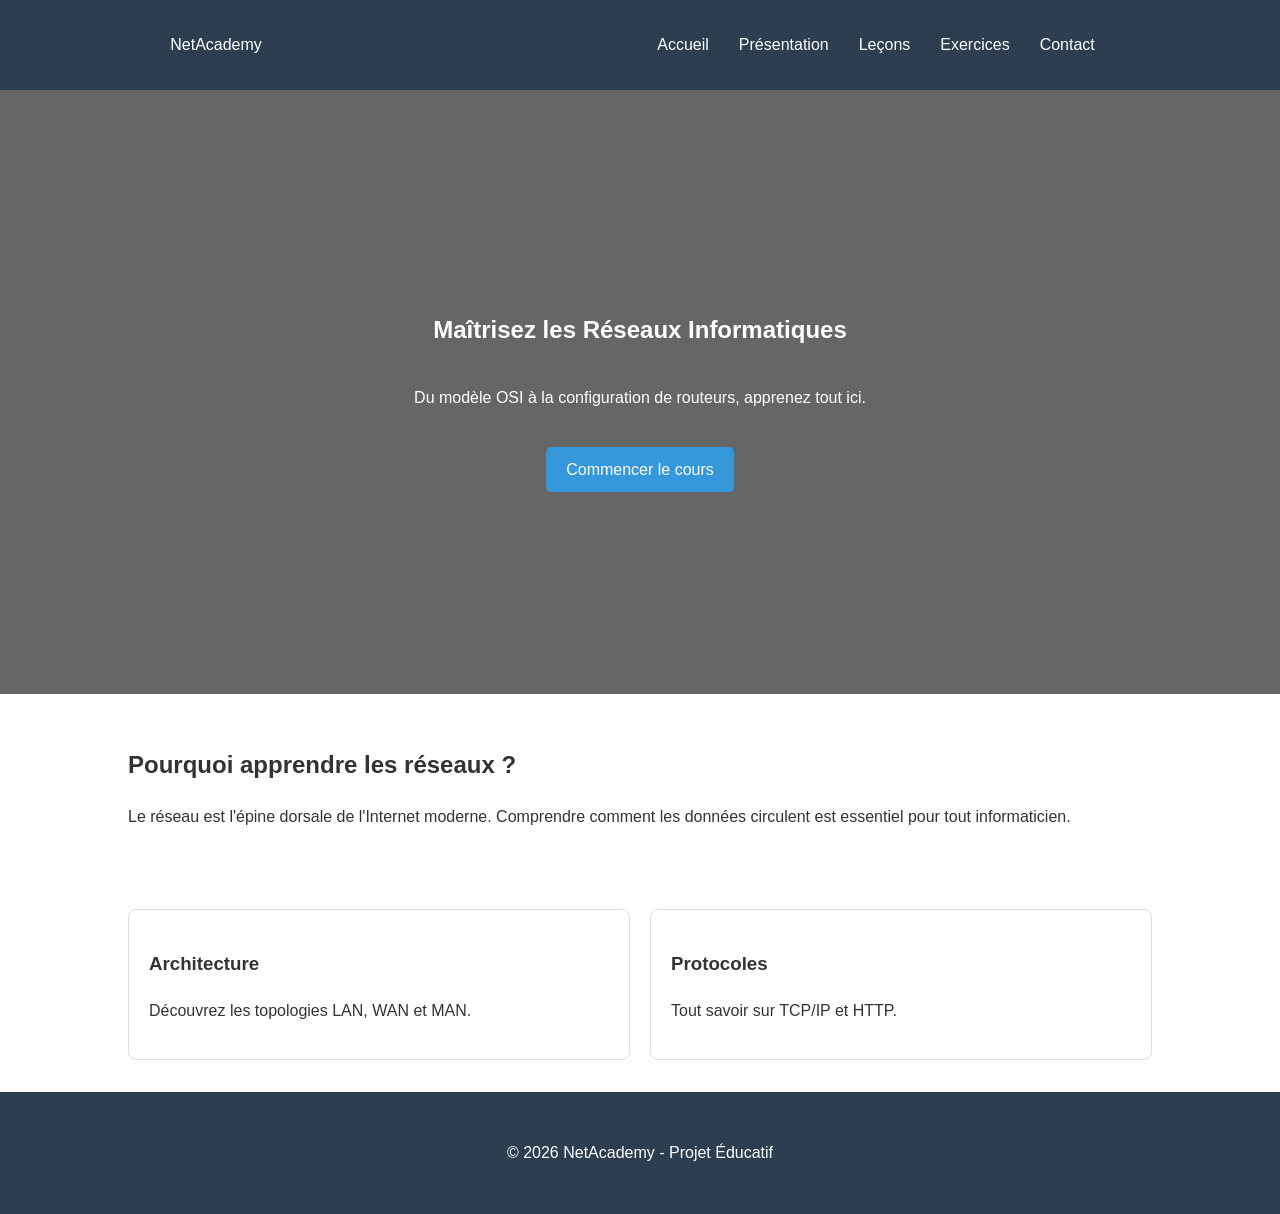
==== index.html @ 550af6f0 "Premier déploiement" ====
<!DOCTYPE html>
<html lang="fr">
<head>
    <meta charset="UTF-8">
    <meta name="viewport" content="width=device-width, initial-scale=1.0">
    <title>NetAcademy - Cours Réseaux</title>
    <link rel="stylesheet" href="style.css">
    <link rel="icon" type="png" href="favicon.png">
</head>
<body>

    <header>
        
        <nav>
            <div class="logo"> Net<span>Academy</span></div>
            <ul>
                <li><a href="index.html">Accueil</a></li>
                <li><a href="cours.html">Présentation</a></li>
                <li><a href="lecon1.html">Leçons</a></li>
                <li><a href="exercices.html">Exercices</a></li>
                <li><a href="contact.html">Contact</a></li>
            </ul>
        </nav>
    </header>

    <section class="hero">
        <h1>Maîtrisez les Réseaux Informatiques</h1>
        <p>Du modèle OSI à la configuration de routeurs, apprenez tout ici.</p>
        <a href="cours.html" class="btn">Commencer le cours</a>
    </section>

    <main>
        <section id="intro">
            <h2>Pourquoi apprendre les réseaux ?</h2>
            <p>Le réseau est l'épine dorsale de l'Internet moderne. Comprendre comment les données circulent est essentiel pour tout informaticien.</p>
        </section>

        

         


        <section class="grid-lecons">
            <div class="card">
                <h3>Architecture</h3>
                <p>Découvrez les topologies LAN, WAN et MAN.</p>
            </div>
            <div class="card">
                <h3>Protocoles</h3>
                <p>Tout savoir sur TCP/IP et HTTP.</p>
            </div>
        </section>
    </main>

    <footer>
        <p>&copy; 2026 NetAcademy - Projet Éducatif</p>
    </footer>
</body>
</html>
---- style.css ----
/* Styles Généraux */
body {
    font-family: 'Segoe UI', Tahoma, Geneva, Verdana, sans-serif;
    margin: 0;
    line-height: 1.6;
    color: #333;
}

header { 

    background: #2c3e50;
    color: white;
    padding: 1rem 0;
    position: sticky;
    top: 0;
}

nav {
    display: flex;
    justify-content: space-around;
    align-items: center;
}

nav ul {
    display: flex;
    list-style: none;
}

nav ul li a {
    color: white;
    text-decoration: none;
    padding: 0 15px;
    transition: 0.3s;
}

nav ul li a:hover {
    color: #3498db;
}

/* Sections */
section {
    padding: 2rem 10%;
}

.hero {
    background: linear-gradient(rgba(0,0,0,0.6), rgba(0,0,0,0.6)), url('https://images.unsplash.com/photo-1544197150-b99a580bb7a8') no-repeat center/cover;
    height: 60vh;
    display: flex;
    flex-direction: column;
    justify-content: center;
    align-items: center;
    color: white;
    text-align: center;
}

.btn {
    display: inline-block;
    background: #3498db;
    color: white;
    padding: 10px 20px;
    text-decoration: none;
    border-radius: 5px;
    margin-top: 20px;
}

.grid-lecons {
    display: grid;
    grid-template-columns: repeat(auto-fit, minmax(250px, 1fr));
    gap: 20px;
}

.card {
    border: 1px solid #ddd;
    padding: 20px;
    border-radius: 8px;
    transition: transform 0.3s;
}

.card:hover {
    transform: translateY(-5px);
    box-shadow: 0 5px 15px rgba(0,0,0,0.1);
}

footer {
    text-align: center;
    padding: 2rem;
    background: #2c3e50;
    color: white;
}
.container {
    max-width: 900px;
    margin: 20px auto;
    padding: 20px;
}

.important-note {
    background: #e8f4fd;
    border-left: 5px solid #3498db;
    padding: 15px;
    margin: 20px 0;
}

.navigation-lecons {
    display: flex;
    justify-content: space-between;
    align-items: center;
    margin-top: 50px;
    border-top: 1px solid #eee;
    padding-top: 20px;
}

.quiz-box {
    background: #f9f9f9;
    padding: 30px;
    border-radius: 10px;
}

.question {
    margin-bottom: 20px;
    font-weight: bold;
}
.result-card {
    padding: 30px;
    border-radius: 15px;
    text-align: center;
    box-shadow: 0 4px 15px rgba(0,0,0,0.2);
    margin-top: 20px;
    transition: all 0.3s ease;
}

.center {
    text-align: center;
    margin-top: 30px;
}

.question p {
    font-weight: bold;
    color: #2c3e50;
    margin-bottom: 10px;
}

.question {
    background: #f8f9fa;
    padding: 20px;
    border-radius: 10px;
    margin-bottom: 20px;
    border-left: 5px solid #3498db;
}
/* Section Réseaux Sociaux */
.social-links {
    display: flex;
    flex-direction: column;
    gap: 10px;
    margin-top: 15px;
}

.social-btn {
    display: flex;
    align-items: center;
    padding: 10px 15px;
    border-radius: 5px;
    text-decoration: none;
    color: white;
    font-weight: bold;
    transition: transform 0.2s, opacity 0.2s;
}

.social-btn i {
    margin-right: 10px;
    font-size: 1.2rem;
}

.social-btn:hover {
    transform: translateX(5px);
    opacity: 0.9;
}

/* Couleurs spécifiques aux réseaux */
.facebook { background-color: #3b5998; }
.telegram { background-color: #0088cc; }
.instagram { background-color: #e1306c; }
.whatsapp { background-color: #12c642;}

/* Ajustement pour le wrapper contact */
.contact-wrapper {
    display: flex;
    gap: 40px;
    margin-top: 30px;
}

@media (max-width: 768px) {
    .contact-wrapper {
        flex-direction: column;
    }
}
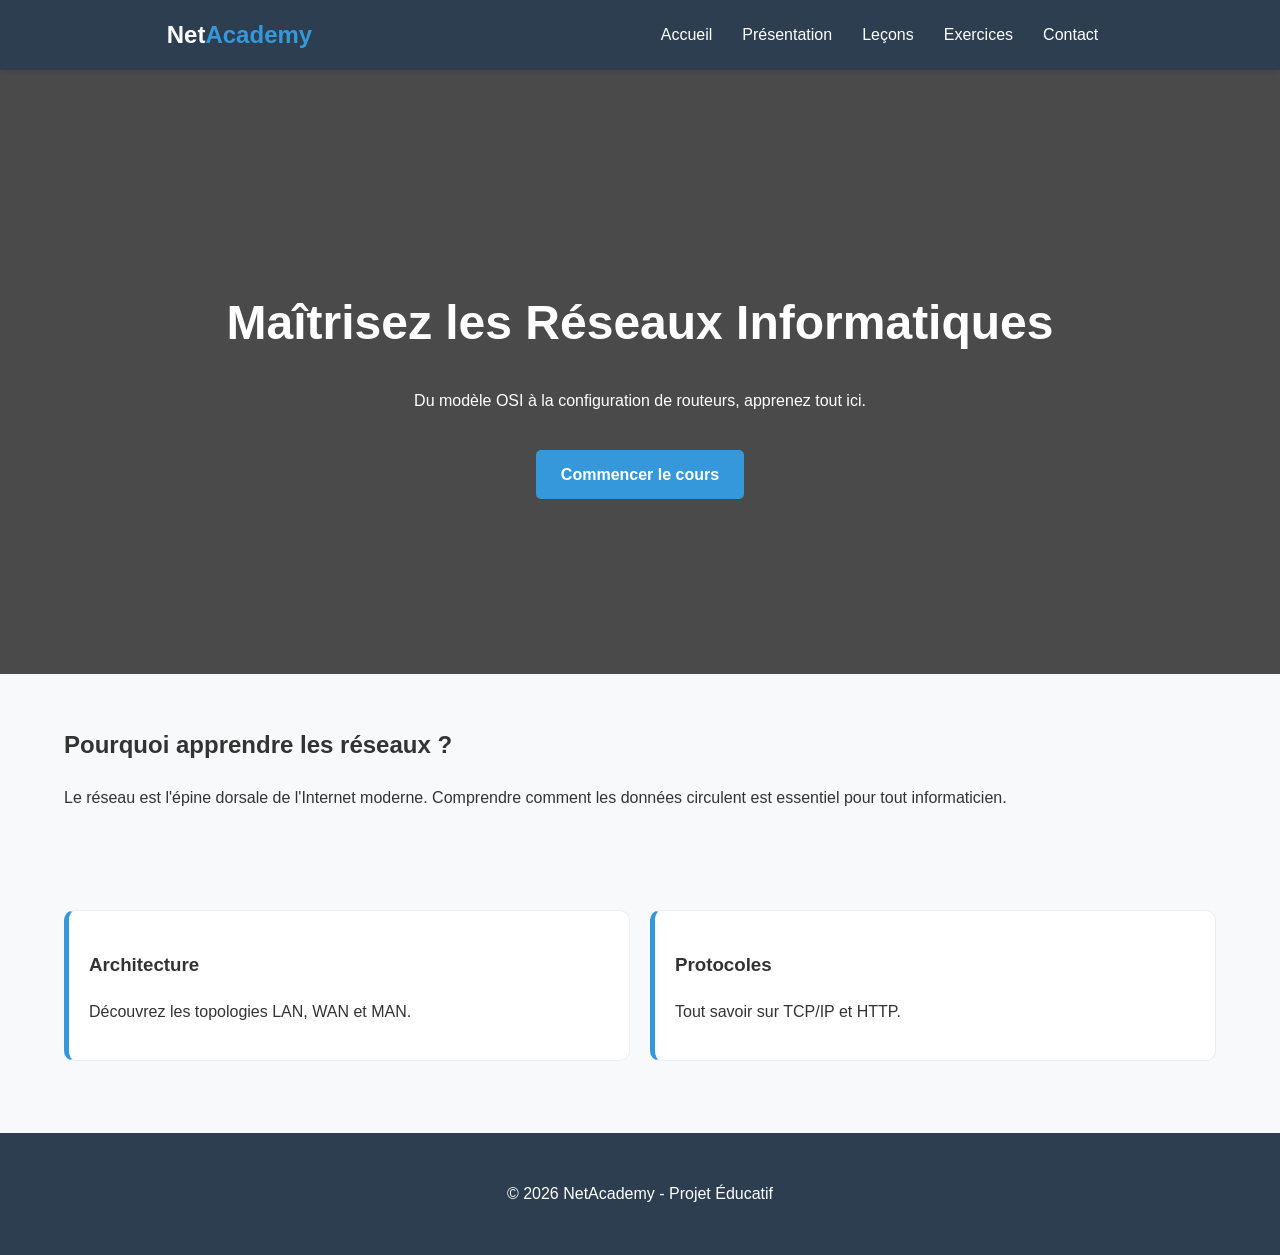
==== commit 8ab06252: "Add files via upload deuxième déploiement" ====
--- a/index.html
+++ b/index.html
@@ -6,9 +6,11 @@
     <title>NetAcademy - Cours Réseaux</title>
     <link rel="stylesheet" href="style.css">
     <link rel="icon" type="png" href="favicon.png">
+    <script src="script.js"></script>
 </head>
 <body>
 
+   
     <header>
         
         <nav>
@@ -55,5 +57,6 @@
     <footer>
         <p>&copy; 2026 NetAcademy - Projet Éducatif</p>
     </footer>
+    
 </body>
 </html>
--- a/style.css
+++ b/style.css
@@ -1,79 +1,138 @@
-/* Styles Généraux */
+/* =========================================
+   NetAcademy - Global Styles Corrigés
+   ========================================= */
+
+/* Variables pour les couleurs (facilite les changements futurs) */
+:root {
+    --primary-color: #2c3e50;    /* Bleu Nuit (Header/Footer) */
+    --secondary-color: #3498db;  /* Bleu Clair (Liens, Boutons) */
+    --accent-color: #27ae60;     /* Vert (Succès Quiz) */
+    --text-color: #333333;
+    --light-bg: #f8f9fa;
+    --white: #ffffff;
+}
+
 body {
     font-family: 'Segoe UI', Tahoma, Geneva, Verdana, sans-serif;
     margin: 0;
     line-height: 1.6;
-    color: #333;
-}
-
+    color: var(--text-color);
+    background-color: var(--light-bg);
+}
+
+/* --- Header & Navigation --- */
 header { 
-
-    background: #2c3e50;
-    color: white;
+    background: var(--primary-color);
+    color: var(--white);
     padding: 1rem 0;
     position: sticky;
     top: 0;
+    z-index: 1000;
+    box-shadow: 0 2px 5px rgba(0,0,0,0.1);
 }
 
 nav {
     display: flex;
     justify-content: space-around;
     align-items: center;
+    flex-wrap: wrap; /* Important pour le mobile */
+}
+
+.logo {
+    font-size: 1.5rem;
+    font-weight: bold;
+}
+
+.logo span {
+    color: var(--secondary-color);
 }
 
 nav ul {
     display: flex;
     list-style: none;
+    margin: 0;
+    padding: 0;
 }
 
 nav ul li a {
-    color: white;
+    color: var(--white);
     text-decoration: none;
-    padding: 0 15px;
+    padding: 10px 15px;
     transition: 0.3s;
-}
-
-nav ul li a:hover {
-    color: #3498db;
-}
-
-/* Sections */
+    font-weight: 500;
+}
+
+nav ul li a:hover, nav ul li a.active {
+    color: var(--secondary-color);
+}
+
+/* --- Sections & Container --- */
+.container {
+    max-width: 1000px;
+    margin: 20px auto;
+    padding: 20px;
+    background: var(--white);
+    border-radius: 8px;
+    box-shadow: 0 2px 10px rgba(0,0,0,0.05);
+}
+
 section {
-    padding: 2rem 10%;
-}
-
+    padding: 2rem 5%;
+}
+
+/* --- Hero Section (Accueil) --- */
 .hero {
-    background: linear-gradient(rgba(0,0,0,0.6), rgba(0,0,0,0.6)), url('https://images.unsplash.com/photo-1544197150-b99a580bb7a8') no-repeat center/cover;
+    background: linear-gradient(rgba(0,0,0,0.7), rgba(0,0,0,0.7)), 
+                url('https://images.unsplash.com/photo-1544197150-b99a580bb7a8') no-repeat center/cover;
     height: 60vh;
     display: flex;
     flex-direction: column;
     justify-content: center;
     align-items: center;
-    color: white;
     text-align: center;
-}
-
+    color: var(--white);
+}
+
+.hero h1 {
+    font-size: 3rem;
+    margin-bottom: 10px;
+}
+
+/* --- Boutons --- */
 .btn {
     display: inline-block;
-    background: #3498db;
-    color: white;
-    padding: 10px 20px;
+    background: var(--secondary-color);
+    color: var(--white);
+    padding: 12px 25px;
     text-decoration: none;
     border-radius: 5px;
+    transition: 0.3s;
+    border: none;
+    cursor: pointer;
+    font-weight: bold;
     margin-top: 20px;
 }
 
+.btn:hover {
+    background: #2980b9;
+    transform: scale(1.05);
+}
+
+/* --- Grilles et Cartes (Leçons) --- */
 .grid-lecons {
     display: grid;
-    grid-template-columns: repeat(auto-fit, minmax(250px, 1fr));
+    grid-template-columns: repeat(auto-fit, minmax(280px, 1fr));
     gap: 20px;
-}
-
-.card {
-    border: 1px solid #ddd;
+    margin-top: 20px;
+}
+
+.card, .div-info {
+    border: 1px solid #eee;
     padding: 20px;
-    border-radius: 8px;
+    border-radius: 10px;
+    background: var(--white);
     transition: transform 0.3s;
+    border-left: 5px solid var(--secondary-color); /* Petite touche de design */
 }
 
 .card:hover {
@@ -81,25 +140,16 @@
     box-shadow: 0 5px 15px rgba(0,0,0,0.1);
 }
 
-footer {
-    text-align: center;
-    padding: 2rem;
-    background: #2c3e50;
-    color: white;
-}
-.container {
-    max-width: 900px;
-    margin: 20px auto;
-    padding: 20px;
-}
-
+/* --- Notes Importantes (Leçons) --- */
 .important-note {
-    background: #e8f4fd;
-    border-left: 5px solid #3498db;
+    background: #e3f2fd; /* Bleu très clair */
+    border-left: 5px solid var(--secondary-color);
     padding: 15px;
     margin: 20px 0;
-}
-
+    border-radius: 4px;
+}
+
+/* --- Navigation entre les Leçons --- */
 .navigation-lecons {
     display: flex;
     justify-content: space-between;
@@ -109,6 +159,29 @@
     padding-top: 20px;
 }
 
+/* --- Tableaux (Présentation & Matériel) --- */
+.table-programme {
+    width: 100%;
+    border-collapse: collapse;
+    margin: 20px 0;
+}
+
+.table-programme th, .table-programme td {
+    padding: 12px;
+    border: 1px solid #ddd;
+    text-align: left;
+}
+
+.table-programme th {
+    background-color: var(--primary-color);
+    color: var(--white);
+}
+
+.table-programme tr:nth-child(even) {
+    background-color: #f2f2f2;
+}
+
+/* --- Quiz Box --- */
 .quiz-box {
     background: #f9f9f9;
     padding: 30px;
@@ -116,9 +189,14 @@
 }
 
 .question {
+    background: var(--white);
+    padding: 20px;
+    border-radius: 8px;
     margin-bottom: 20px;
-    font-weight: bold;
-}
+    border-left: 5px solid var(--secondary-color);
+}
+
+/* --- Carte de Résultat (Quiz Corrigé) --- */
 .result-card {
     padding: 30px;
     border-radius: 15px;
@@ -126,27 +204,10 @@
     box-shadow: 0 4px 15px rgba(0,0,0,0.2);
     margin-top: 20px;
     transition: all 0.3s ease;
-}
-
-.center {
-    text-align: center;
-    margin-top: 30px;
-}
-
-.question p {
-    font-weight: bold;
-    color: #2c3e50;
-    margin-bottom: 10px;
-}
-
-.question {
-    background: #f8f9fa;
-    padding: 20px;
-    border-radius: 10px;
-    margin-bottom: 20px;
-    border-left: 5px solid #3498db;
-}
-/* Section Réseaux Sociaux */
+    background: var(--white);
+}
+
+/* --- Section Réseaux Sociaux --- */
 .social-links {
     display: flex;
     flex-direction: column;
@@ -179,17 +240,149 @@
 .facebook { background-color: #3b5998; }
 .telegram { background-color: #0088cc; }
 .instagram { background-color: #e1306c; }
-.whatsapp { background-color: #12c642;}
-
-/* Ajustement pour le wrapper contact */
+.whatsapp { background-color: #25d366;} /* Vert WhatsApp corrigé */
+
+/* --- Ajustement pour la page Contact --- */
 .contact-wrapper {
     display: flex;
     gap: 40px;
     margin-top: 30px;
 }
 
+/* --- Footer --- */
+footer {
+    text-align: center;
+    padding: 2rem;
+    background: var(--primary-color);
+    color: var(--white);
+    margin-top: 40px;
+}
+
+/* --- Barre de Progression JS (Nouveau style) --- */
+#progress-bar {
+    position: fixed;
+    top: 60px; /* Juste en dessous du header sticky */
+    left: 0;
+    height: 4px;
+    background-color: var(--secondary-color);
+    width: 0%;
+    z-index: 999;
+    transition: width 0.1s;
+}
+
+/* =========================================
+   Responsive Design (Mobile) Corrigé
+   ========================================= */
 @media (max-width: 768px) {
+    nav {
+        flex-direction: column; /* Empile logo et menu */
+    }
+    nav ul {
+        margin-top: 15px;
+        flex-wrap: wrap;
+        justify-content: center;
+    }
+    nav ul li a {
+        padding: 5px 10px;
+    }
+    .hero h1 {
+        font-size: 2rem;
+    }
     .contact-wrapper {
         flex-direction: column;
     }
+    .navigation-lecons {
+        flex-direction: column;
+        gap: 15px;
+    }
+}
+/* =========================================
+   MODE MOBILE (Écrans inférieurs à 768px)
+   ========================================= */
+
+@media (max-width: 768px) {
+    /* 1. Ajustement du Header et de la Navigation */
+    nav {
+        flex-direction: column; /* On empile le logo et le menu */
+        padding: 15px 10px;
+    }
+
+    nav ul {
+        flex-direction: row; /* On garde une ligne pour le menu */
+        flex-wrap: wrap;     /* Mais on autorise le passage à la ligne */
+        justify-content: center;
+        gap: 10px;
+        margin-top: 15px;
+        padding: 0;
+    }
+
+    nav ul li a {
+        padding: 8px 12px;
+        font-size: 0.9rem;
+        background: rgba(255, 255, 255, 0.1); /* Petit fond pour faciliter le clic */
+        border-radius: 5px;
+    }
+
+    /* 2. Section Hero (Accueil) */
+    .hero {
+        height: auto;
+        padding: 60px 20px;
+        text-align: center;
+    }
+
+    .hero h1 {
+        font-size: 1.8rem; /* On réduit la taille du titre */
+    }
+
+    /* 3. Conteneur principal */
+    .container {
+        padding: 15px;
+        margin: 0;
+    }
+
+    /* 4. Grilles de leçons (Cards) */
+    .grid-lecons, .grid-presentation {
+        grid-template-columns: 1fr; /* Une seule colonne sur mobile */
+        gap: 15px;
+    }
+
+    /* 5. Tableaux (Leçon 2, 4, etc.) */
+    /* On rend le tableau scrollable horizontalement pour éviter qu'il déborde */
+    .table-programme {
+        display: block;
+        overflow-x: auto;
+        white-space: nowrap;
+    }
+
+    /* 6. Formulaire de Contact & Quiz */
+    .contact-wrapper {
+        flex-direction: column; /* Le formulaire passe au-dessus des infos */
+    }
+
+    .contact-form, .contact-info {
+        width: 100%;
+    }
+
+    /* 7. Boutons de navigation (Précédent/Suivant) */
+    .navigation-lecons {
+        flex-direction: column;
+        gap: 15px;
+        text-align: center;
+    }
+
+    .btn {
+        width: 100%; /* Les boutons prennent toute la largeur pour être cliquables */
+        text-align: center;
+    }
+}
+
+/* Petits ajustements pour les très petits écrans (iPhone SE, etc.) */
+@media (max-width: 480px) {
+    .logo {
+        font-size: 1.2rem;
+    }
+    
+    header {
+        position: relative; /* On retire le sticky si l'écran est trop petit */
+    }
 }
